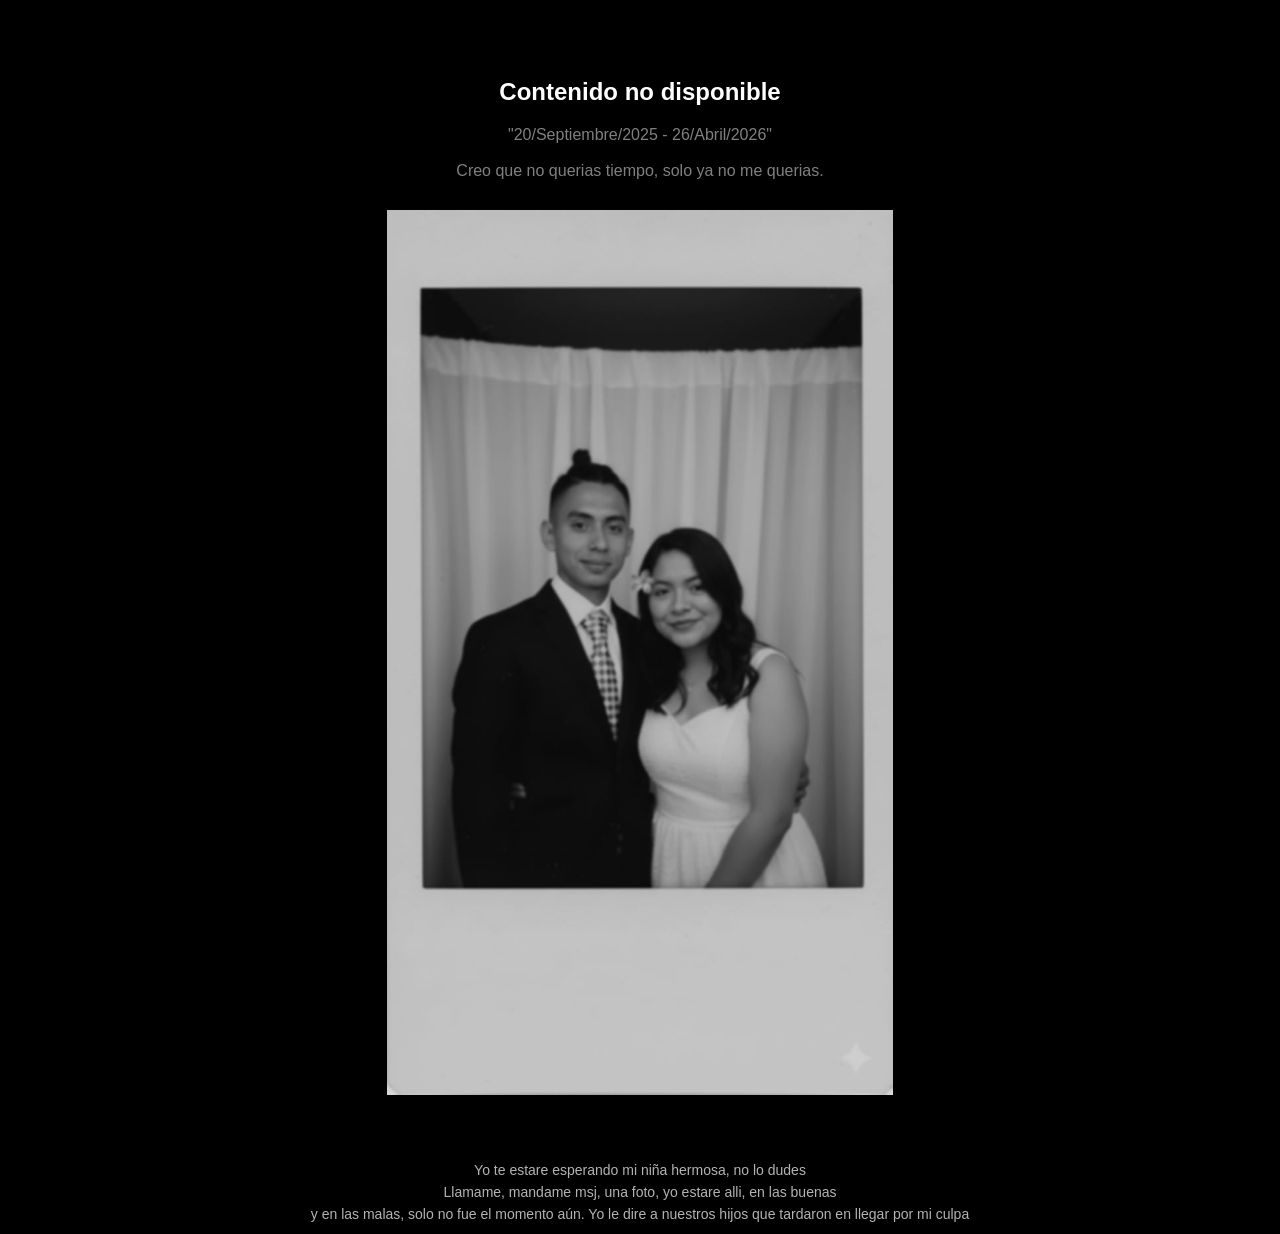
==== index.html @ 29736eff "Update index.html" ====
<!DOCTYPE html>
<html lang="es">
<head>
  <meta charset="UTF-8">
  <title>...</title>

  <script>
  
    const fechaRegreso = new Date("2026-12-20");

    const hoy = new Date();

    if (hoy >= fechaRegreso) {
      window.location.href = "main.html"; 
    }
  </script>

  <style>
    body {
      background-color: black;
      color: white;
      font-family: Arial, sans-serif;
      text-align: center;
      padding-top: 50px;
    }
    img {
      max-width: 40%;
      opacity: 0.85;
      margin-top: 30px;
    }
    .mensaje {
      opacity: 0.5;
      font-size: 16px;
      margin-top: 20px;
    }
    .final {
      margin-top: 60px;
      font-size: 14px;
      opacity: 0.7;
      line-height: 1.6;
    }
  </style>
</head>
<body>

  <h2>Contenido no disponible</h2>

  <div class="mensaje">
    "20/Septiembre/2025 - 26/Abril/2026"<br><br>
    Creo que no querias tiempo, solo ya no me querias.
  </div>

  <img src="assets/img/2029.jpg" alt="promesa vacia">

  <div class="final">
    Yo te estare esperando mi niña hermosa, no lo dudes<br>
    Llamame, mandame msj, una foto, yo estare alli, en las buenas<br>
    y en las malas, solo no fue el momento aún. Yo le dire a nuestros hijos que tardaron en llegar por mi culpa
  </div>

</body>
</html>
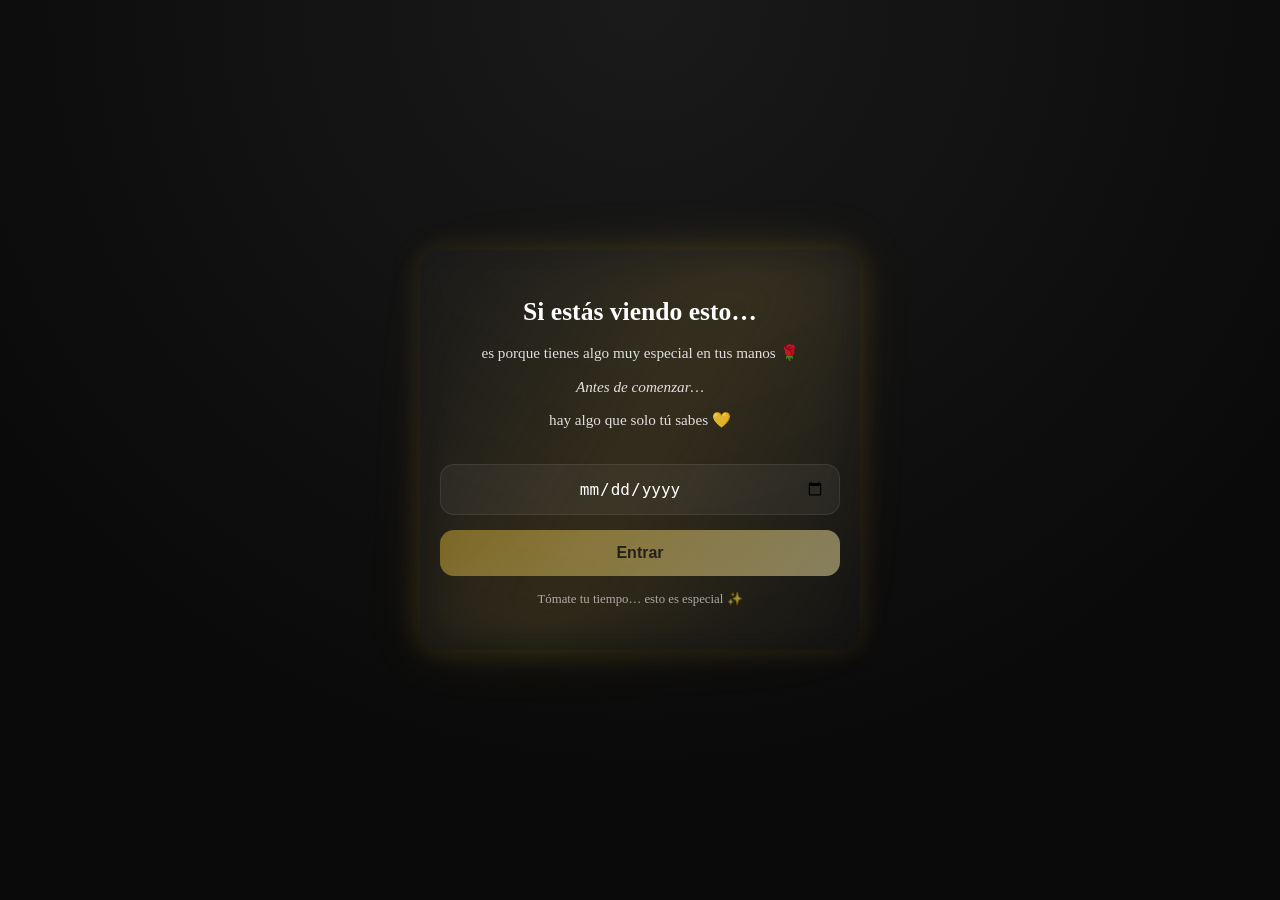
==== commit c03e5219: "Update fechaRegreso date to April 26, 2026" ====
--- a/index.html
+++ b/index.html
@@ -6,7 +6,7 @@
 
   <script>
   
-    const fechaRegreso = new Date("2026-12-20");
+    const fechaRegreso = new Date("2026-04-26");
 
     const hoy = new Date();
 
